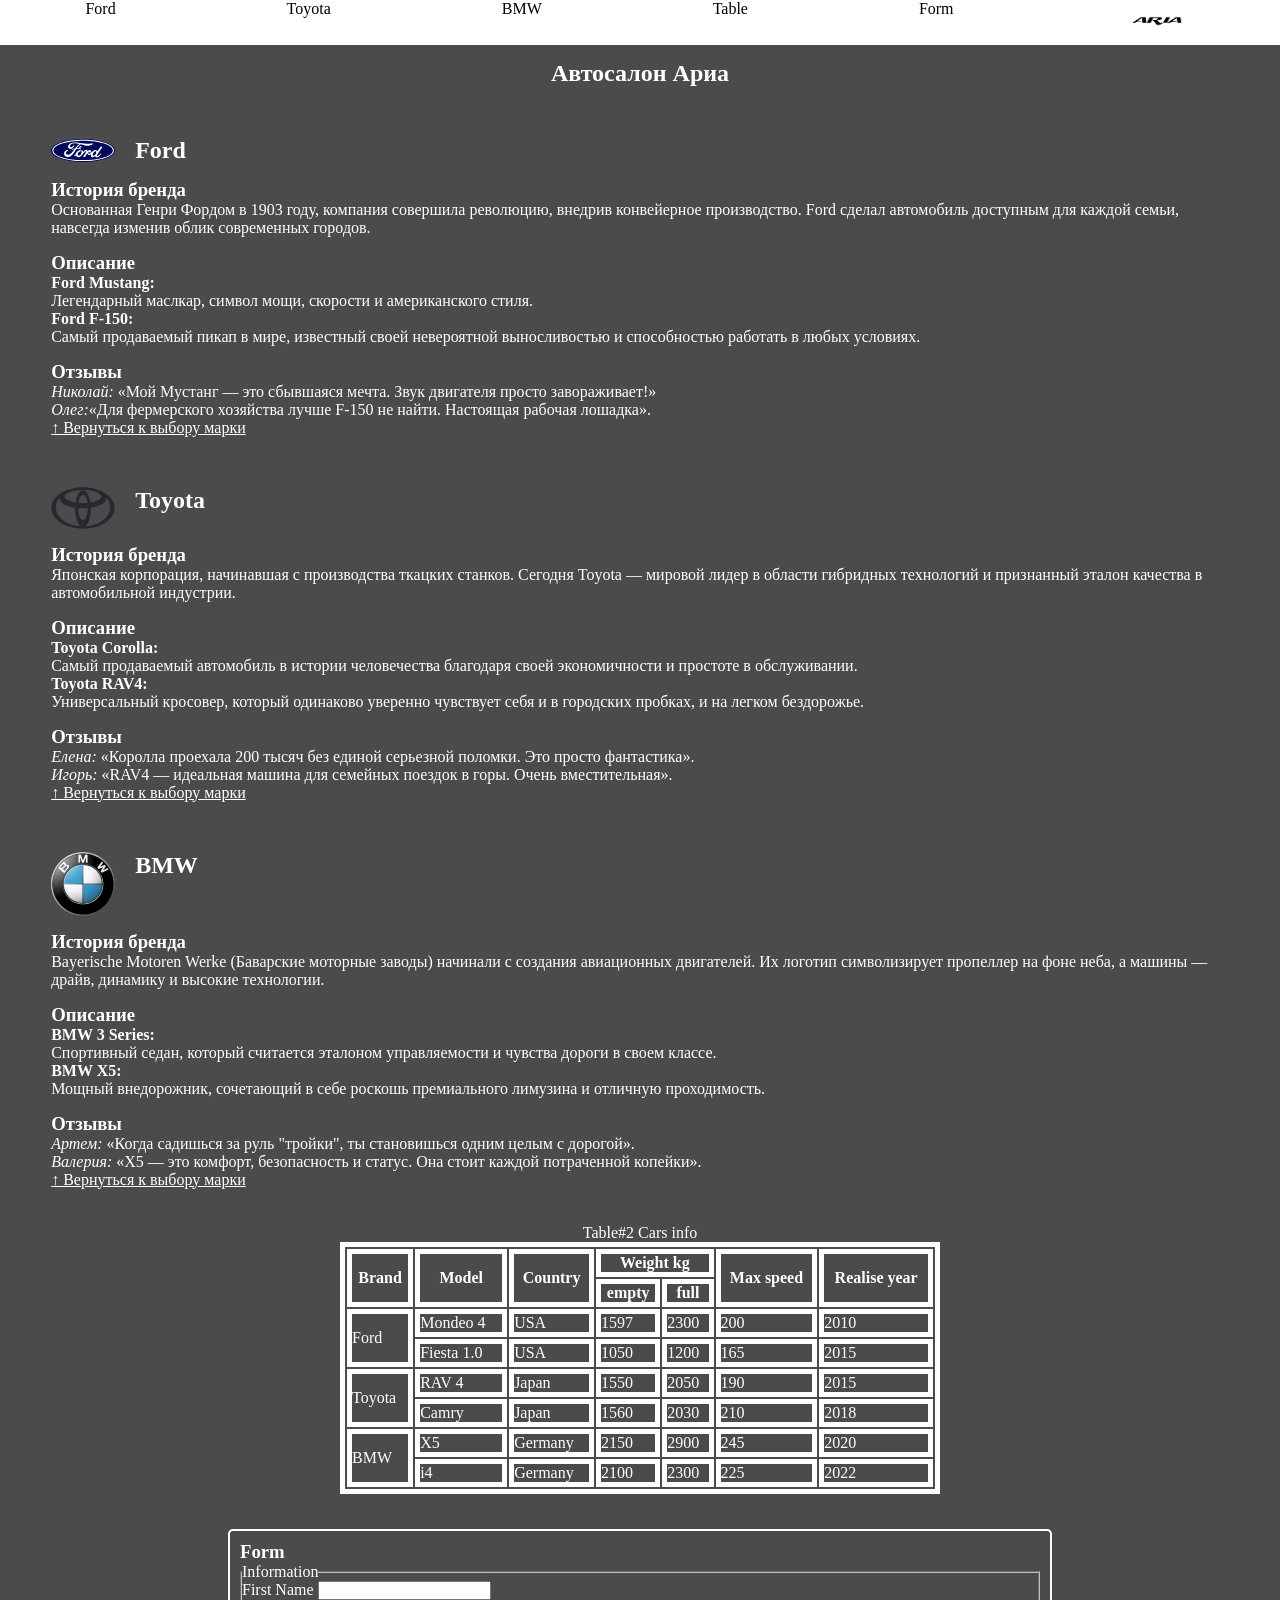
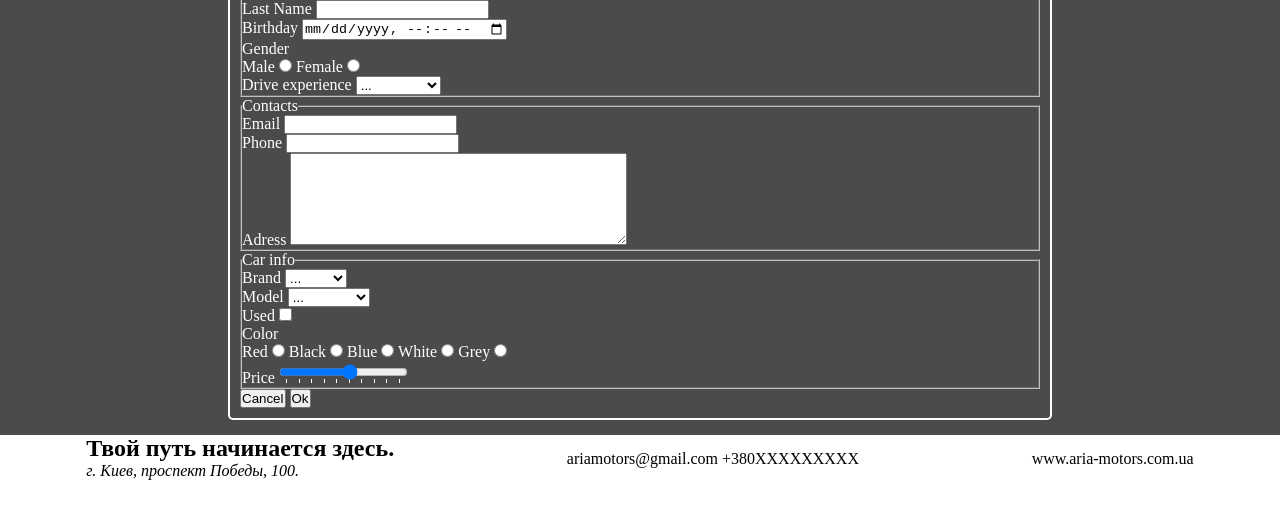
==== assets/index.html @ b8d882f4 "Добавила assets, поменяла цветовую палитру" ====
<!DOCTYPE html>
<html lang="en">
<head>
    <meta charset="UTF-8">
    <meta name="viewport" content="width=device-width, initial-scale=1.0">
    <title>Автосалон Ариа</title>
    <link rel="stylesheet" href="./css/styles.css">
    <link type="image/png" sizes="16x16" rel="icon" href="./icons/car.png">
</head>
<body>
    <header>
            <nav id="main-navigation">
                <ul>
                    <li><a href="#ford-section">Ford</a></li>
                </ul>
                <ul>
                    <li><a href="#toyota-section">Toyota</a></li>
                </ul>
                <ul>
                    <li><a href="#bmw-section">BMW</a></li>
                </ul>
                <ul>
                    <li><a href="#table-section">Table</a></li>
                </ul>
                <ul>
                    <li><a href="#form-section">Form</a></li>
                </ul>
                <div class="shop-logo">
                    <a href="#">
                        <img src="./images/aria_logo.png" alt="shop logo" width="70px">
                    </a>
                </div>
            </nav>
    </header>

    <main>
        <section class="main-header">
            <h1>Автосалон Ариа</h1>
        </section>

        <article>
            <div class="car-section">
                <img src="./images/Ford_logo.svg" alt="logo ford" class="car_logo">
                <h2 id="ford-section">Ford</h2>
            </div>
            <section>
                <h3>История бренда</h3>
                <p>Основанная Генри Фордом в 1903 году, компания совершила революцию, внедрив конвейерное производство. Ford сделал автомобиль доступным для каждой семьи, навсегда изменив облик современных городов.</p>
            </section>
             <section>
                <h3>Описание</h3>
                    <h4>Ford Mustang:</h4>
                    <p>Легендарный маслкар, символ мощи, скорости и американского стиля.</p>
                    <h4>Ford F-150:</h4>
                    <p>Самый продаваемый пикап в мире, известный своей невероятной выносливостью и способностью работать в любых условиях.</p>
            </section>
             <section>
                <h3>Отзывы</h3>
                <p><span class="italic">Николай:</span> «Мой Мустанг — это сбывшаяся мечта. Звук двигателя просто завораживает!»</p>
                <p><span class="italic">Олег:</span>«Для фермерского хозяйства лучше F-150 не найти. Настоящая рабочая лошадка».</p>
            </section>
            <div class="back-to-menu">
                <a href="#main-navigation">↑ Вернуться к выбору марки</a>
            </div>
        </article>

        <article>
            <div class="car-section">
                <img src="./images/Toyota_logo.svg" alt="logo toyota" class="car_logo">
                <h2 id="toyota-section">Toyota</h2>
            </div>
            <section>
                <h3>История бренда</h3>
                <p>Японская корпорация, начинавшая с производства ткацких станков. Сегодня Toyota — мировой лидер в области гибридных технологий и признанный эталон качества в автомобильной индустрии.</p>
            </section>
             <section>
                <h3>Описание</h3>
                 <h4>Toyota Corolla:</h4>
                    <p>Самый продаваемый автомобиль в истории человечества благодаря своей экономичности и простоте в обслуживании.</p>
                <h4>Toyota RAV4:</h4>
                    <p>Универсальный кросовер, который одинаково уверенно чувствует себя и в городских пробках, и на легком бездорожье.</p>
            </section>
             <section>
                <h3>Отзывы</h3>
                 <p><span class="italic">Елена:</span> «Королла проехала 200 тысяч без единой серьезной поломки. Это просто фантастика».</p>
                <p><span class="italic">Игорь:</span> «RAV4 — идеальная машина для семейных поездок в горы. Очень вместительная».</p>
            </section>
            <div class="back-to-menu">
                <a href="#main-navigation">↑ Вернуться к выбору марки</a>
            </div>
        </article>

        <article>
            <div class="car-section">
                <img src="./images/BMW_logo.svg" alt="logo bmw" class="car_logo">
                <h2 id="bmw-section">BMW</h2>
            </div>
            <section>
                <h3>История бренда</h3>
                <p>Bayerische Motoren Werke (Баварские моторные заводы) начинали с создания авиационных двигателей. Их логотип символизирует пропеллер на фоне неба, а машины — драйв, динамику и высокие технологии.</p>
            </section>
             <section>
                <h3>Описание</h3>
                <h4>BMW 3 Series:</h4>
                    <p>Спортивный седан, который считается эталоном управляемости и чувства дороги в своем классе.</p>
                <h4>BMW X5:</h4>
                    <p>Мощный внедорожник, сочетающий в себе роскошь премиального лимузина и отличную проходимость.</p>
            </section>
             <section>
                <h3>Отзывы</h3>
                <p><span class="italic">Артем:</span> «Когда садишься за руль "тройки", ты становишься одним целым с дорогой».</p>
                <p><span class="italic">Валерия:</span> «X5 — это комфорт, безопасность и статус. Она стоит каждой потраченной копейки».</p>
            </section>
            <div class="back-to-menu">
                <a href="#main-navigation">↑ Вернуться к выбору марки</a>
            </div>
        </article>


         <table id="table-section">
            <caption>Table#2 Cars info</caption>
            <thead>
                <tr>
                    <th rowspan="2">Brand</th>
                    <th rowspan="2">Model</th>
                    <th rowspan="2">Country</th>
                    <th colspan="2">Weight kg</th>
                    <th rowspan="2">Max speed</th>
                    <th rowspan="2">Realise year</th>
                </tr>
                <tr>
                    <th>empty</th>
                    <th>full</th>
                </tr>
            </thead>
            <tbody>
                <tr>
                    <td rowspan="2">Ford</td>
                    <td>Mondeo 4</td>
                    <td>USA</td>
                    <td>1597</td>
                    <td>2300</td>
                    <td>200</td>
                    <td>2010</td>
                </tr>
                <tr>
                    <td>Fiesta 1.0</td>
                    <td>USA</td>
                    <td>1050</td>
                    <td>1200</td>
                    <td>165</td>
                    <td>2015</td>
                </tr>
                <tr>
                    <td rowspan="2">Toyota</td>
                    <td>RAV 4</td>
                    <td>Japan</td>
                    <td>1550</td>
                    <td>2050</td>
                    <td>190</td>
                    <td>2015</td>
                </tr>
                <tr>
                    <td>Camry</td>
                    <td>Japan</td>
                    <td>1560</td>
                    <td>2030</td>
                    <td>210</td>
                    <td>2018</td>
                </tr>
                <tr>
                    <td rowspan="2">BMW</td>
                    <td>X5</td>
                    <td>Germany</td>
                    <td>2150</td>
                    <td>2900</td>
                    <td>245</td>
                    <td>2020</td>
                </tr>
                <tr>
                    <td>i4</td>
                    <td>Germany</td>
                    <td>2100</td>
                    <td>2300</td>
                    <td>225</td>
                    <td>2022</td>
                </tr>
            </tbody>
        </table>

        <form autocomplete="on">
            <h3>Form</h3>
            <fieldset>
                <legend>Information</legend>
                <div class="form-element">
                        <label for="text">First Name</label>
                        <input type="text" id="text">
                    </div>

                    <div class="form-element">
                        <label for="text">Last Name</label>
                        <input type="text" id="text">
                    </div>

                    <div class="form-element">
                        <label for="dtl">Birthday</label>
                        <input type="datetime-local" id="dtl">
                    </div>

                    <div class="form-element">
                        <p>Gender</p>
                        <label for="radio">Male</label>
                        <input type="radio" id="radio">
                        <label for="radio">Female</label>
                        <input type="radio" id="radio">
                    </div>

                    <div class="form-element">
                        <label for="sel">Drive experience</label>
                        <select id="sel" name="drive-experience">
                            <option value="..." selected>...</option>
                            <option value="0-1 year">0-1 year</option>
                            <option value="1-5 years">1-5 years</option>
                            <option value="5-10 years">5-10 years</option>
                            <option value="10+ years">10+ years</option>
                        </select>
                    </div>
            </fieldset>

            <fieldset>
                <legend>Contacts</legend>
                    <div class="form-element">
                            <label for="email">Email</label>
                            <input type="email" id="email">
                        </div>

                    <div class="form-element">
                        <label for="phone">Phone</label>
                        <input type="phone" id="phone">
                    </div>

                    <div class="form-element">
                        <label for="adress">Adress</label>
                        <textarea id="adress" rows="6" cols="40"></textarea>
                    </div>
            </fieldset>

            <fieldset>
                <legend>Car info</legend>
                <div class="form-element">
                        <label for="sel">Brand</label>
                        <select id="sel" name="brand">
                            <option value="..." selected>...</option>
                            <option value="Ford">Ford</option>
                            <option value="Audi">Audi</option>
                            <option value="BMW">BMW</option>
                            <option value="Toyota">Toyota</option>
                        </select>
                    </div>

                    <div class="form-element">
                        <label for="sel">Model</label>
                        <select id="sel" name="model">
                            <option value="..." selected>...</option>
                            <option value="model">Fiesta 1.0</option>
                            <option value="model">RAV 4</option>
                            <option value="model">Camry</option>
                            <option value="model">Mondeo 4</option>
                            <option value="model">X5</option>
                            <option value="model">i4</option>
                        </select>
                        
                        <div class="form-element">
                            <label for="used">Used</label>
                            <input type="checkbox" id="used">
                        </div>

                        <div class="form-element">
                        <p>Color</p>
                        <label for="radio">Red</label>
                        <input type="radio" id="radio" name="color">
                        <label for="radio">Black</label>
                        <input type="radio" id="radio" name="color">
                        <label for="radio">Blue</label>
                        <input type="radio" id="radio" name="color">
                        <label for="radio">White</label>
                        <input type="radio" id="radio" name="color">
                        <label for="radio">Grey</label>
                        <input type="radio" id="radio" name="color">
                    </div>

                    <div class="form-element">
            <label for="range">Price</label>
            <input 
                type="range" 
                id="range"
                name="price"
                min="10"
                max="100"
                step="10"
                list="money"
                >
            <datalist id="money">
                <option value="10" label="10"></option>
                <option value="20" label="20"></option>
                <option value="30" label="30"></option>
                <option value="40" label="40"></option>
                <option value="50" label="50"></option>
                <option value="60" label="60"></option>
                <option value="70" label="70"></option>
                <option value="80" label="80"></option>
                <option value="90" label="90"></option>
                <option value="100" label="100"></option>
            </datalist>
        </div>
                    </div>
            </fieldset>


            <div class="form-element">
            <input type="button" id="btn" value="Cancel">
            <button type="submit">Ok</button>
        </div>
        </form>
    </main>



    <footer>
        <section class="footer-menu">
            <div class="footer-adress">
                <h2>Твой путь начинается здесь.</h2>
            <address>
                <p>г. Киев, проспект Победы, 100.</p>
            </address>
            </div>
            <section class="footer-contacts">
                <a href="mailto:some@one.com">ariamotors@gmail.com</a>
                <a href="tel:+380XXXXXXXXX">+380XXXXXXXXX</a>
            </section>
            <section class="footer-cite">
                <a href="https://www.aria-motors.com/">www.aria-motors.com.ua</a>
            </section>
        </section>
    </footer>
</body>
</html>
---- assets/css/styles.css ----
* {
    margin: 0;
    padding: 0;
}

body {
    background-color: #4b4b4b;
    color: #fff;
}

header, footer {
    background-color: #fff;
    color: #000;
}

nav, .footer-menu {
    display: flex;
    justify-content: space-around;
}

nav ul {
    list-style-type: none;
}

nav a {
    text-decoration: none;  
    color: #000; 
}

main {
    padding-inline: 4vw;
}

.main-header {
    display: flex;
    justify-content: center;
}

.car-section {
    display: flex;
    gap: 20px;
}

.car_logo {
    width: 5vw;
}

section {
    margin-top: 15px;
}

article {
    margin-top: 50px;
}

.italic {
    font-style: italic;
}

.back-to-menu a {
    margin-top: 10px;
    color: #fff;
}

.footer-menu {
    padding-bottom: 30px;
}

.footer-menu a {
    text-decoration: none;
    color: #000;
}

table, 
thead,
tbody {
    border: 5px solid rgb(255, 255, 255);
    border-collapse: separate; /*ячейки имеют собственные, раздельные рамки */
    width: 600px;
}

table {
    margin-top: 35px;
}

#table-section {
    margin-inline: auto;
}

th,
td {
    border: 5px solid rgb(255, 255, 255);   
}

form {
    border: 2px solid white;
    border-radius: 5px;
    padding: 10px;
    margin-inline: auto;
    margin-top: 35px;
    max-width: 800px;
}

input[type="range"] {
    color: #fff;
}
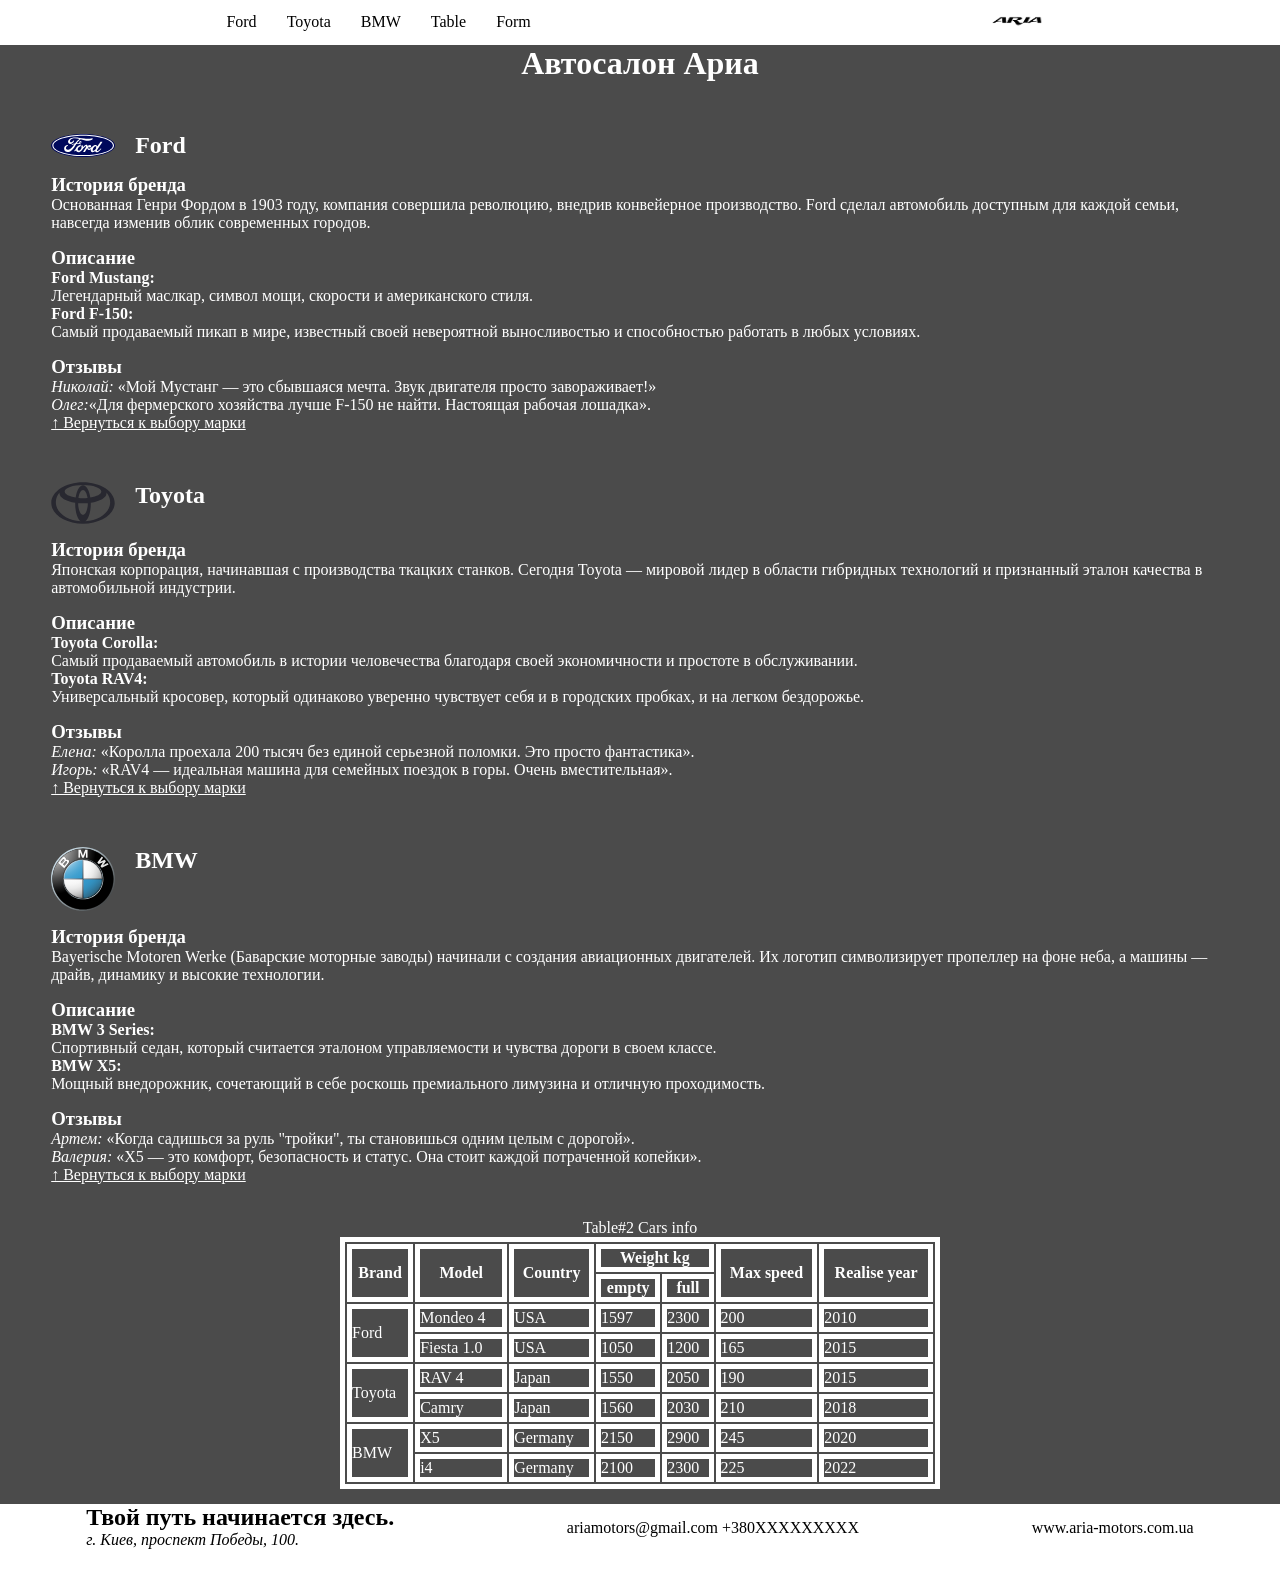
==== commit 26d4f262: "Исправление ошибок" ====
--- a/assets/index.html
+++ b/assets/index.html
@@ -10,33 +10,23 @@
 <body>
     <header>
             <nav id="main-navigation">
-                <ul>
-                    <li><a href="#ford-section">Ford</a></li>
-                </ul>
-                <ul>
-                    <li><a href="#toyota-section">Toyota</a></li>
-                </ul>
-                <ul>
-                    <li><a href="#bmw-section">BMW</a></li>
-                </ul>
-                <ul>
-                    <li><a href="#table-section">Table</a></li>
-                </ul>
-                <ul>
-                    <li><a href="#form-section">Form</a></li>
-                </ul>
+        <ul>
+            <li><a href="#ford-section">Ford</a></li>
+            <li><a href="#toyota-section">Toyota</a></li>
+            <li><a href="#bmw-section">BMW</a></li>
+            <li><a href="#table-section">Table</a></li>
+            <li><a href="form.html">Form</a></li>
+        </ul>
                 <div class="shop-logo">
-                    <a href="#">
-                        <img src="./images/aria_logo.png" alt="shop logo" width="70px">
+                    <a href="index.html">
+                        <img src="./images/aria_logo.png" alt="shop logo" width="70">
                     </a>
                 </div>
             </nav>
     </header>
 
     <main>
-        <section class="main-header">
             <h1>Автосалон Ариа</h1>
-        </section>
 
         <article>
             <div class="car-section">
@@ -188,140 +178,7 @@
             </tbody>
         </table>
 
-        <form autocomplete="on">
-            <h3>Form</h3>
-            <fieldset>
-                <legend>Information</legend>
-                <div class="form-element">
-                        <label for="text">First Name</label>
-                        <input type="text" id="text">
-                    </div>
-
-                    <div class="form-element">
-                        <label for="text">Last Name</label>
-                        <input type="text" id="text">
-                    </div>
-
-                    <div class="form-element">
-                        <label for="dtl">Birthday</label>
-                        <input type="datetime-local" id="dtl">
-                    </div>
-
-                    <div class="form-element">
-                        <p>Gender</p>
-                        <label for="radio">Male</label>
-                        <input type="radio" id="radio">
-                        <label for="radio">Female</label>
-                        <input type="radio" id="radio">
-                    </div>
-
-                    <div class="form-element">
-                        <label for="sel">Drive experience</label>
-                        <select id="sel" name="drive-experience">
-                            <option value="..." selected>...</option>
-                            <option value="0-1 year">0-1 year</option>
-                            <option value="1-5 years">1-5 years</option>
-                            <option value="5-10 years">5-10 years</option>
-                            <option value="10+ years">10+ years</option>
-                        </select>
-                    </div>
-            </fieldset>
-
-            <fieldset>
-                <legend>Contacts</legend>
-                    <div class="form-element">
-                            <label for="email">Email</label>
-                            <input type="email" id="email">
-                        </div>
-
-                    <div class="form-element">
-                        <label for="phone">Phone</label>
-                        <input type="phone" id="phone">
-                    </div>
-
-                    <div class="form-element">
-                        <label for="adress">Adress</label>
-                        <textarea id="adress" rows="6" cols="40"></textarea>
-                    </div>
-            </fieldset>
-
-            <fieldset>
-                <legend>Car info</legend>
-                <div class="form-element">
-                        <label for="sel">Brand</label>
-                        <select id="sel" name="brand">
-                            <option value="..." selected>...</option>
-                            <option value="Ford">Ford</option>
-                            <option value="Audi">Audi</option>
-                            <option value="BMW">BMW</option>
-                            <option value="Toyota">Toyota</option>
-                        </select>
-                    </div>
-
-                    <div class="form-element">
-                        <label for="sel">Model</label>
-                        <select id="sel" name="model">
-                            <option value="..." selected>...</option>
-                            <option value="model">Fiesta 1.0</option>
-                            <option value="model">RAV 4</option>
-                            <option value="model">Camry</option>
-                            <option value="model">Mondeo 4</option>
-                            <option value="model">X5</option>
-                            <option value="model">i4</option>
-                        </select>
-                        
-                        <div class="form-element">
-                            <label for="used">Used</label>
-                            <input type="checkbox" id="used">
-                        </div>
-
-                        <div class="form-element">
-                        <p>Color</p>
-                        <label for="radio">Red</label>
-                        <input type="radio" id="radio" name="color">
-                        <label for="radio">Black</label>
-                        <input type="radio" id="radio" name="color">
-                        <label for="radio">Blue</label>
-                        <input type="radio" id="radio" name="color">
-                        <label for="radio">White</label>
-                        <input type="radio" id="radio" name="color">
-                        <label for="radio">Grey</label>
-                        <input type="radio" id="radio" name="color">
-                    </div>
-
-                    <div class="form-element">
-            <label for="range">Price</label>
-            <input 
-                type="range" 
-                id="range"
-                name="price"
-                min="10"
-                max="100"
-                step="10"
-                list="money"
-                >
-            <datalist id="money">
-                <option value="10" label="10"></option>
-                <option value="20" label="20"></option>
-                <option value="30" label="30"></option>
-                <option value="40" label="40"></option>
-                <option value="50" label="50"></option>
-                <option value="60" label="60"></option>
-                <option value="70" label="70"></option>
-                <option value="80" label="80"></option>
-                <option value="90" label="90"></option>
-                <option value="100" label="100"></option>
-            </datalist>
-        </div>
-                    </div>
-            </fieldset>
-
-
-            <div class="form-element">
-            <input type="button" id="btn" value="Cancel">
-            <button type="submit">Ok</button>
-        </div>
-        </form>
+        
     </main>
 
 
--- a/assets/css/styles.css
+++ b/assets/css/styles.css
@@ -13,7 +13,19 @@
     color: #000;
 }
 
-nav, .footer-menu {
+#main-navigation {
+    display: flex;
+    justify-content: space-around;
+    align-items: center;
+
+}
+
+#main-navigation ul {
+    display: flex;
+    gap: 30px;
+}
+
+.footer-menu {
     display: flex;
     justify-content: space-around;
 }
@@ -31,9 +43,8 @@
     padding-inline: 4vw;
 }
 
-.main-header {
-    display: flex;
-    justify-content: center;
+h1 {
+    text-align: center;
 }
 
 .car-section {
@@ -92,15 +103,3 @@
     border: 5px solid rgb(255, 255, 255);   
 }
 
-form {
-    border: 2px solid white;
-    border-radius: 5px;
-    padding: 10px;
-    margin-inline: auto;
-    margin-top: 35px;
-    max-width: 800px;
-}
-
-input[type="range"] {
-    color: #fff;
-}
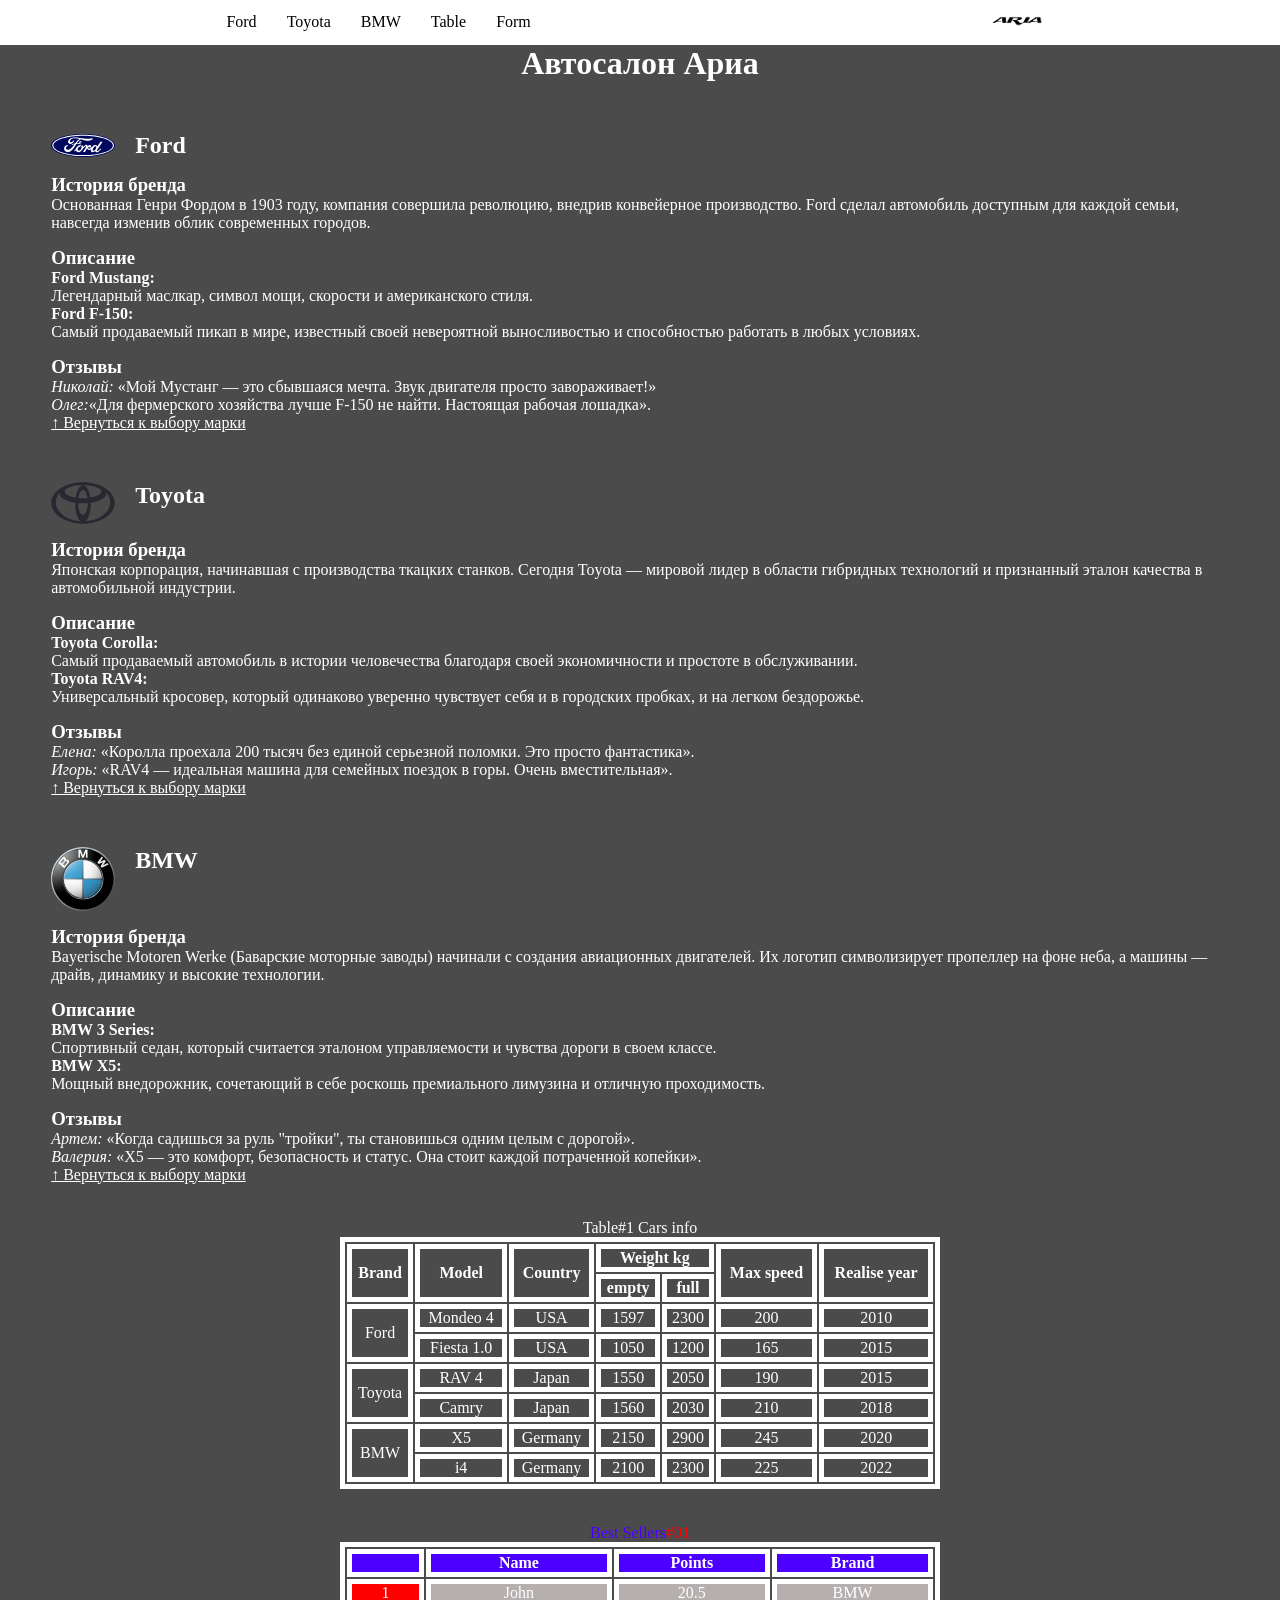
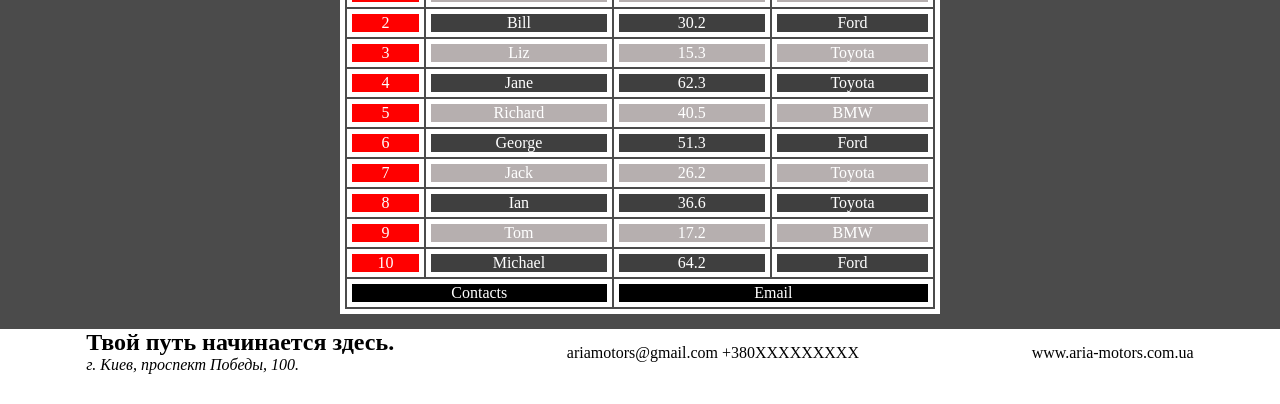
==== commit 8fa59759: "Best Sellers table" ====
--- a/assets/index.html
+++ b/assets/index.html
@@ -108,7 +108,7 @@
 
 
          <table id="table-section">
-            <caption>Table#2 Cars info</caption>
+            <caption>Table#1 Cars info</caption>
             <thead>
                 <tr>
                     <th rowspan="2">Brand</th>
@@ -178,6 +178,86 @@
             </tbody>
         </table>
 
+        <table>
+            <caption class="best-sellers">Best Sellers</caption>
+            <thead>
+                <tr class="bs-header">
+                    <th></th>
+                    <th>Name</th>
+                    <th>Points</th>
+                    <th>Brand</th>
+                </tr>
+            </thead>
+            <tbody class="bs-body">
+                <tr class="bs-table">
+                    <td>1</td>
+                    <td>John</td>
+                    <td>20.5</td>
+                    <td>BMW</td>
+                </tr>
+                <tr class="bs-table">
+                    <td>2</td>
+                    <td>Bill</td>
+                    <td>30.2</td>
+                    <td>Ford</td>
+                </tr>
+                <tr class="bs-table">
+                    <td>3</td>
+                    <td>Liz</td>
+                    <td>15.3</td>
+                    <td>Toyota</td>
+                </tr>
+                <tr class="bs-table">
+                    <td>4</td>
+                    <td>Jane</td>
+                    <td>62.3</td>
+                    <td>Toyota</td>
+                </tr>
+                <tr class="bs-table">
+                    <td>5</td>
+                    <td>Richard</td>
+                    <td>40.5</td>
+                    <td>BMW</td>
+                </tr>
+                <tr class="bs-table">
+                    <td>6</td>
+                    <td>George</td>
+                    <td>51.3</td>
+                    <td>Ford</td>
+                </tr>
+                <tr class="bs-table">
+                    <td>7</td>
+                    <td>Jack</td>
+                    <td>26.2</td>
+                    <td>Toyota</td>
+                </tr>
+                <tr class="bs-table">
+                    <td>8</td>
+                    <td>Ian</td>
+                    <td>36.6</td>
+                    <td>Toyota</td>
+                </tr>
+                <tr class="bs-table">
+                    <td>9</td>
+                    <td>Tom</td>
+                    <td>17.2</td>
+                    <td>BMW</td>
+                </tr>
+                <tr class="bs-table">
+                    <td>10</td>
+                    <td>Michael</td>
+                    <td>64.2</td>
+                    <td>Ford</td>
+                </tr>
+            </tbody>
+            <tfoot>
+                <tr>
+                    <td colspan="2">Contacts</td>
+                    <td colspan="2">Email</td>
+                </tr>
+            </tfoot>
+        </table>
+
         
     </main>
 
--- a/assets/css/styles.css
+++ b/assets/css/styles.css
@@ -92,10 +92,8 @@
 
 table {
     margin-top: 35px;
-}
-
-#table-section {
     margin-inline: auto;
+    text-align: center;
 }
 
 th,
@@ -103,3 +101,35 @@
     border: 5px solid rgb(255, 255, 255);   
 }
 
+.best-sellers{
+    color: rgb(76, 0, 255);
+}
+
+.best-sellers::after {
+    content: "#01";
+    color: #ff0000;
+}
+
+/* Для нечетных строк*/
+.bs-body tr:nth-child(odd) {
+    background-color: #b6afaf;
+}
+
+/* Для четных строк*/
+.bs-body tr:nth-child(even) {
+    background-color: #3f3f3f;
+}
+
+.bs-table td:first-child{
+    background-color: #ff0000;
+}
+
+
+/*не знаю как сделать это псевдоелементами или псевдоклассами*/
+.bs-header {
+    background-color: rgb(76, 0, 255);
+}
+
+tfoot {
+    background-color: #000;
+}
